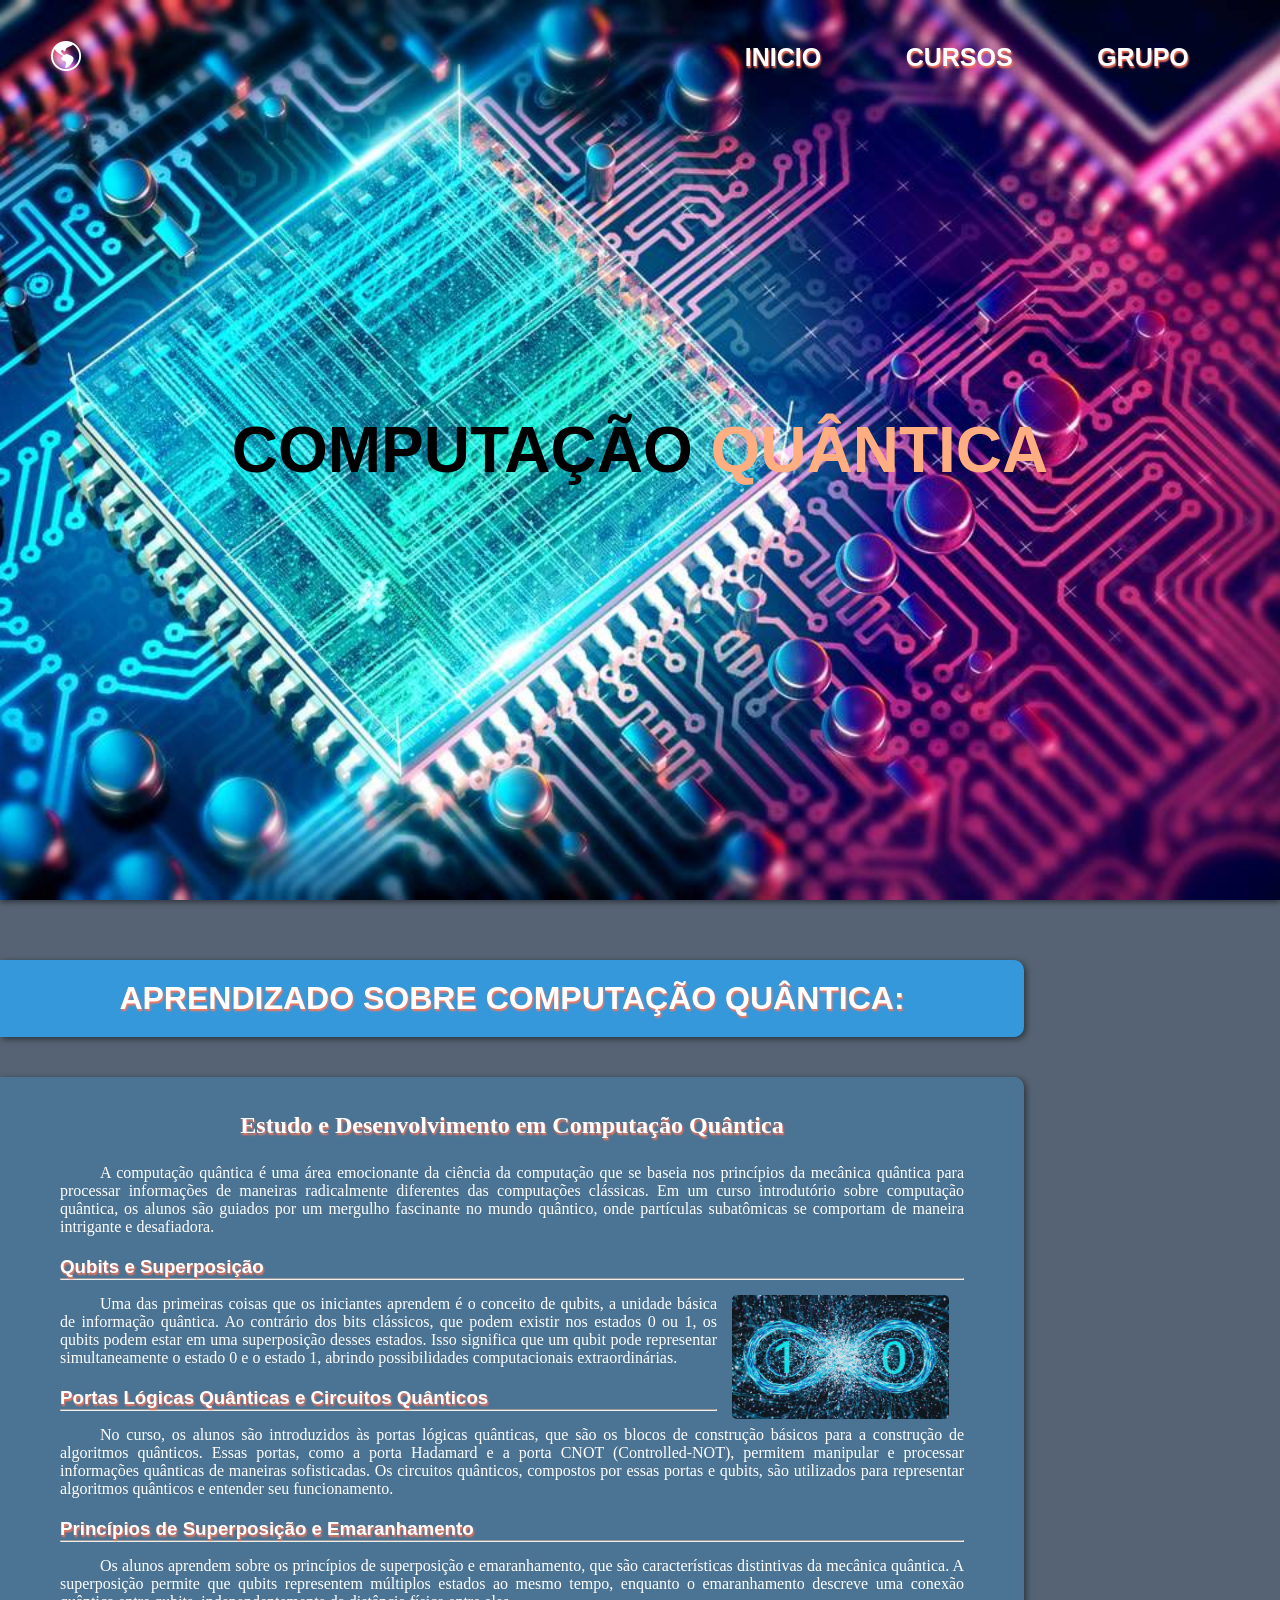
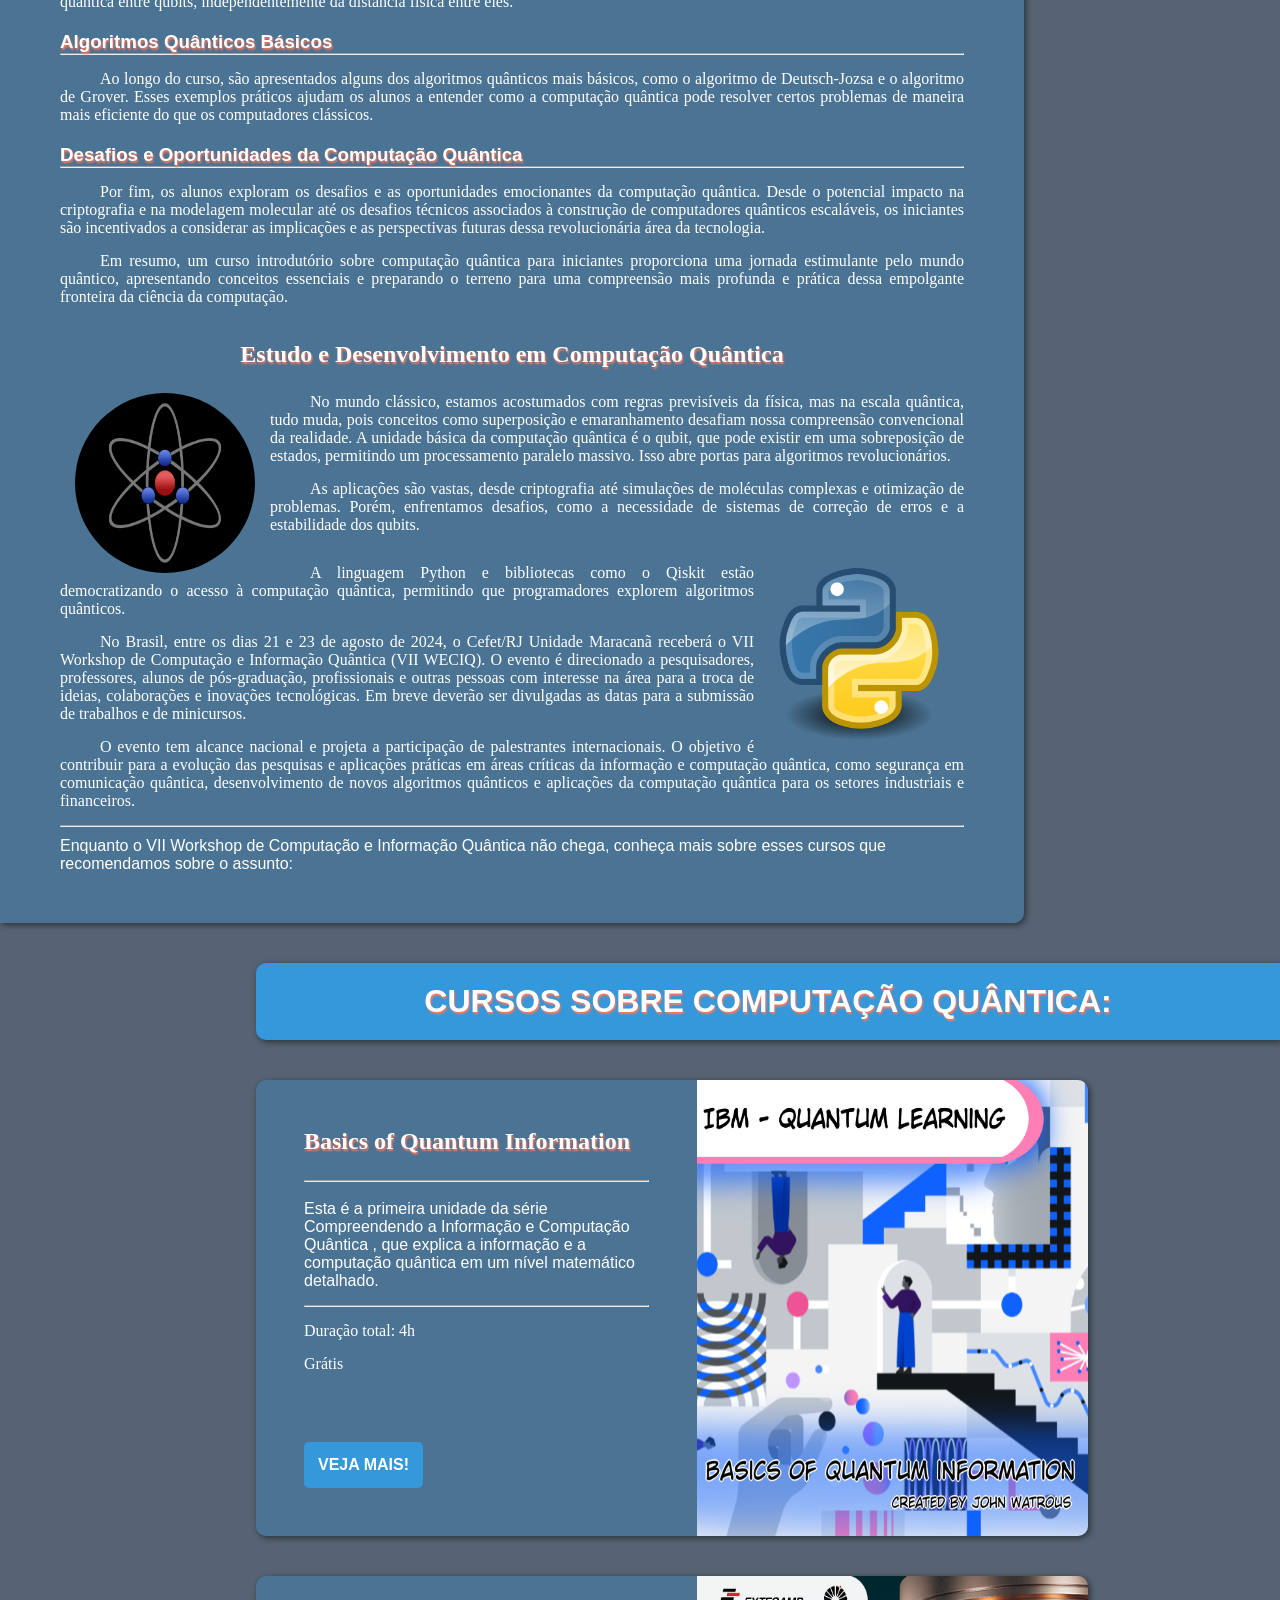
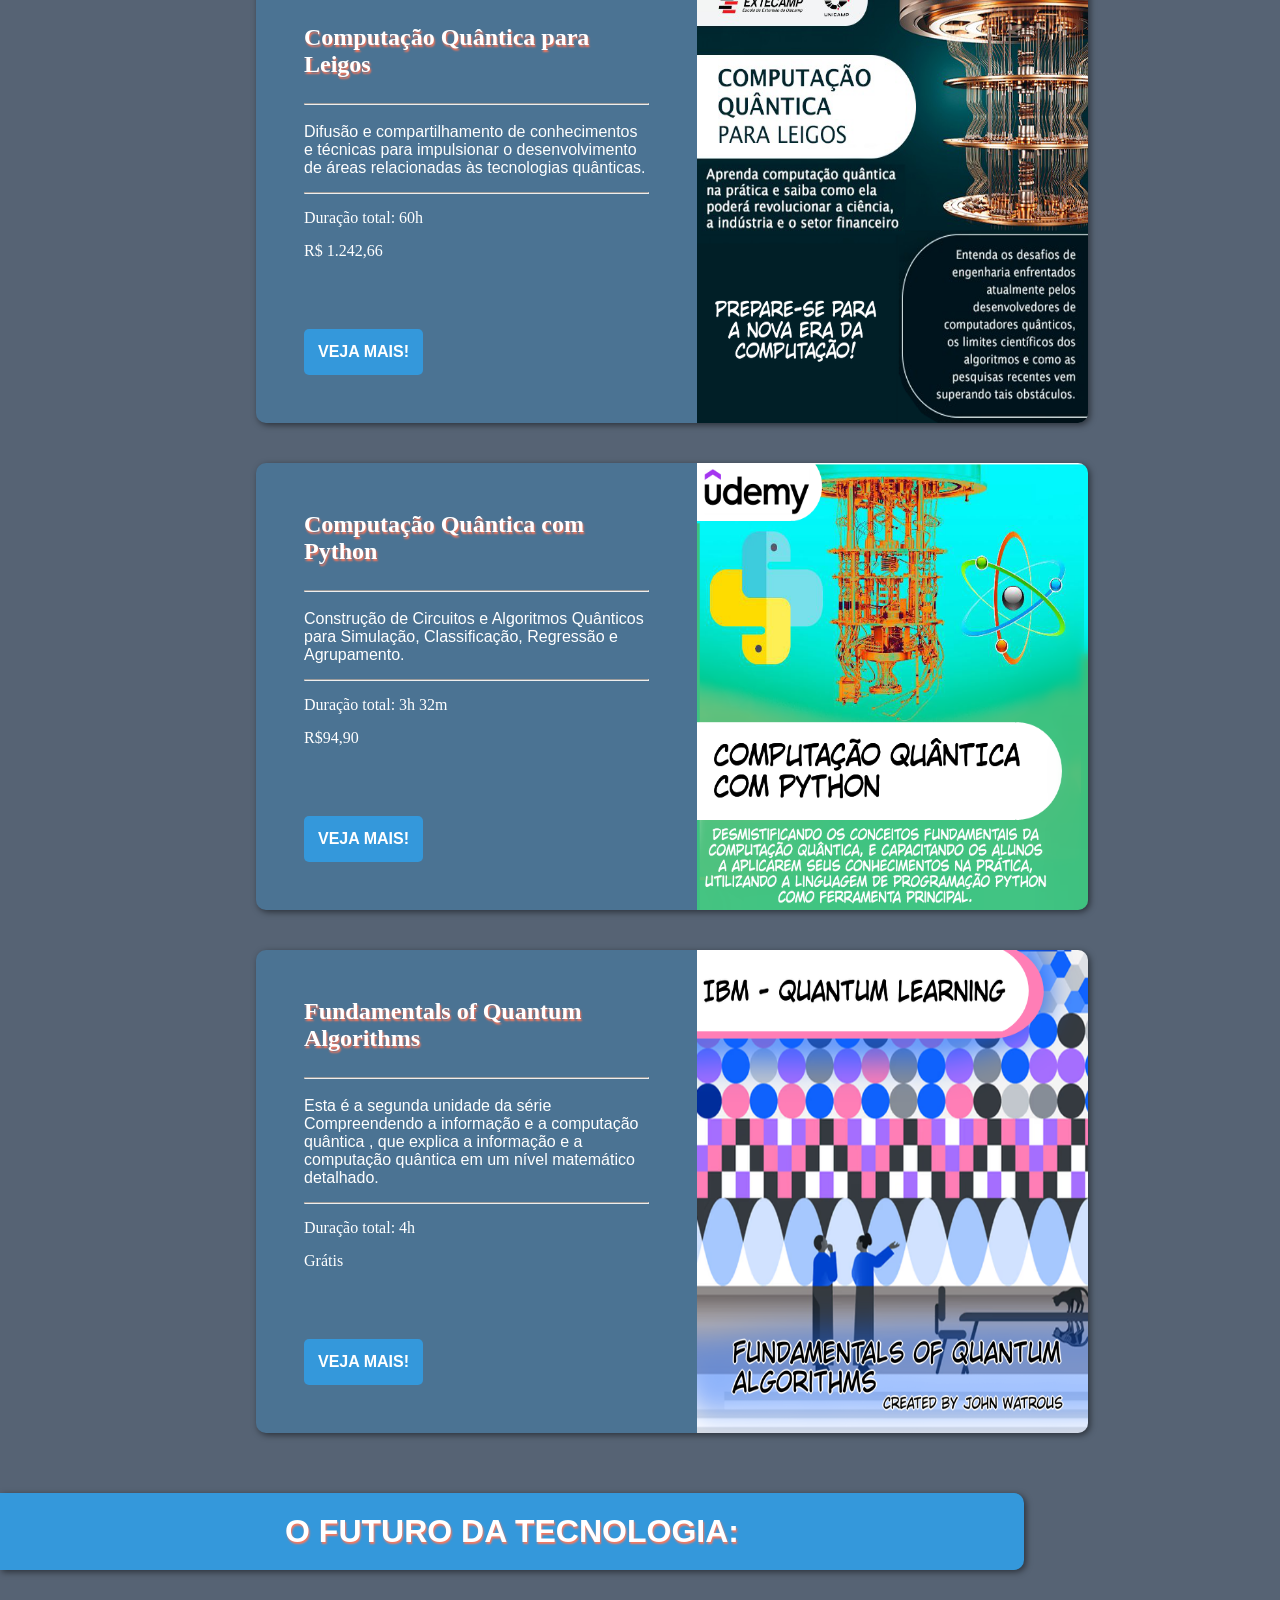
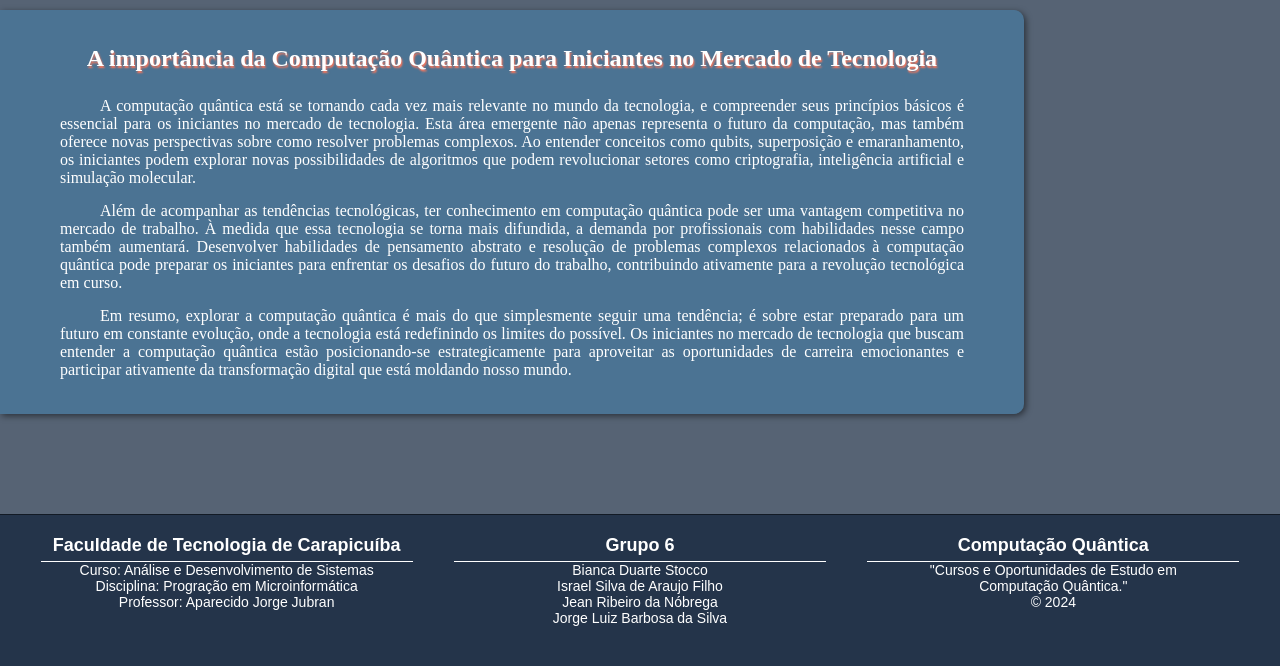
==== Paginas/CursosEOportunidade/index.html @ 968c8e0d "Mudanças 0.1" ====
<!DOCTYPE html>
<html lang="pt-br">
<head>
    <link rel="icon" href="image/led.png" type="image/x-icon">
    <link rel="stylesheet" href="https://cdnjs.cloudflare.com/ajax/libs/font-awesome/5.15.4/css/all.min.css">
    <meta charset="UTF-8">
    <meta http-equiv="X-UA-Compatible" content="IE=edge">
    <meta name="viewport" content="width=device-width, initial-scale=1.0">
    <link rel="stylesheet" href="https://cdn.jsdelivr.net/npm/bootstrap-icons@1.10.4/font/bootstrap-icons.css">
    <title>Computação Quântica</title>
    <link rel="stylesheet" href="style.css">
</head>
<body>
    <header id="header">
        <div class="container">

            <div class="flex">

                <a href="#"><i class="bi bi-globe-americas"></i></a>

                <nav>
                    <ul>
                        <li><a href="index.html">INICIO</a></li>
                        <li><a href="#meu-conteudo">CURSOS</a></li>
                        <li><a href="integrantes.html">GRUPO</a></li>
                        <!-- caso queira incluir um link para a central coloque aqui -->
                    </ul>
                </nav>
            </div><!--flex-->

        </div><!--container-->
    </header>

    <section class="banner">
        <h1>COMPUTAÇÃO <span>QUÂNTICA</span></h1>
    </section>

    <script src="outros/menu.js"></script>

    <!-- TITULO -->
    <div class="main-title">
        <h1>APRENDIZADO SOBRE COMPUTAÇÃO QUÂNTICA:</h1>
    </div>

    <!-- CONTEÚDO -->
    <div class="left">
        <h2> Estudo e Desenvolvimento em Computação Quântica </h2>
        <p>A computação quântica é uma área emocionante da ciência da computação que se baseia nos princípios da mecânica quântica para processar informações de maneiras radicalmente diferentes das computações clássicas. Em um curso introdutório sobre computação quântica, os alunos são guiados por um mergulho fascinante no mundo quântico, onde partículas subatômicas se comportam de maneira intrigante e desafiadora.
        </p>
        <h3 class="conteudoh3"> Qubits e Superposição<hr bg-color="white"></h3>
        <p><img class="txtimg" src="image/qubit.jpg" width="24%" height="24%" align="right" style="border-radius: 5px;opacity: 0.8">Uma das primeiras coisas que os iniciantes aprendem é o conceito de qubits, a unidade básica de informação quântica. Ao contrário dos bits clássicos, que podem existir nos estados 0 ou 1, os qubits podem estar em uma superposição desses estados. Isso significa que um qubit pode representar simultaneamente o estado 0 e o estado 1, abrindo possibilidades computacionais extraordinárias.
        </p>
        <h3 class="conteudoh3"> Portas Lógicas Quânticas e Circuitos Quânticos <hr bg-color="white"></h3>
        <p>No curso, os alunos são introduzidos às portas lógicas quânticas, que são os blocos de construção básicos para a construção de algoritmos quânticos. Essas portas, como a porta Hadamard e a porta CNOT (Controlled-NOT), permitem manipular e processar informações quânticas de maneiras sofisticadas. Os circuitos quânticos, compostos por essas portas e qubits, são utilizados para representar algoritmos quânticos e entender seu funcionamento.
        </p>
        <h3 class="conteudoh3"> Princípios de Superposição e Emaranhamento <hr bg-color="white"></h3>
        <p>Os alunos aprendem sobre os princípios de superposição e emaranhamento, que são características distintivas da mecânica quântica. A superposição permite que qubits representem múltiplos estados ao mesmo tempo, enquanto o emaranhamento descreve uma conexão quântica entre qubits, independentemente da distância física entre eles.
        </p>
        <h3 class="conteudoh3"> Algoritmos Quânticos Básicos <hr bg-color="white"></h3>
        <p>Ao longo do curso, são apresentados alguns dos algoritmos quânticos mais básicos, como o algoritmo de Deutsch-Jozsa e o algoritmo de Grover. Esses exemplos práticos ajudam os alunos a entender como a computação quântica pode resolver certos problemas de maneira mais eficiente do que os computadores clássicos.
        </p>
        <h3 class="conteudoh3"> Desafios e Oportunidades da Computação Quântica <hr bg-color="white"></h3>
        <p>Por fim, os alunos exploram os desafios e as oportunidades emocionantes da computação quântica. Desde o potencial impacto na criptografia e na modelagem molecular até os desafios técnicos associados à construção de computadores quânticos escaláveis, os iniciantes são incentivados a considerar as implicações e as perspectivas futuras dessa revolucionária área da tecnologia.
        </p>
        <p style="margin-bottom: 35px">
        Em resumo, um curso introdutório sobre computação quântica para iniciantes proporciona uma jornada estimulante pelo mundo quântico, apresentando conceitos essenciais e preparando o terreno para uma compreensão mais profunda e prática dessa empolgante fronteira da ciência da computação.


        </p>

        <h2> Estudo e Desenvolvimento em Computação Quântica </h2>
        <p>
        <img class="txtimg" src="image/atomo.gif" width="180px" height="180px" align="left" style="border-radius: 100%">
            No mundo clássico, estamos acostumados com regras previsíveis da física, mas na escala quântica, tudo muda, pois conceitos como superposição e emaranhamento desafiam nossa compreensão convencional da realidade.
            A unidade básica da computação quântica é o qubit, que pode existir em uma sobreposição de estados, permitindo um processamento paralelo massivo. Isso abre portas para algoritmos revolucionários.
        </p>
        <p>
            As aplicações são vastas, desde criptografia até simulações de moléculas complexas e otimização de problemas. Porém, enfrentamos desafios, como a necessidade de sistemas de correção de erros e a estabilidade dos qubits.
        </p>
        <p style="margin-top: 30px"><img class="txtimg" src="image/Python.png" width="180px" height="180px" align="right">
            A linguagem Python e bibliotecas como o Qiskit estão democratizando o acesso à computação quântica, permitindo que programadores explorem algoritmos quânticos.
        </p>
        <p>
            No Brasil, entre os dias 21 e 23 de agosto de 2024, o Cefet/RJ Unidade Maracanã receberá o VII Workshop de Computação e Informação Quântica (VII WECIQ). O evento é direcionado a pesquisadores, professores, alunos de pós-graduação, profissionais e outras pessoas com interesse na área para a troca de ideias, colaborações e inovações tecnológicas. Em breve deverão ser divulgadas as datas para a submissão de trabalhos e de minicursos.
        </p>
        <p>
            O evento tem alcance nacional e projeta a participação de palestrantes internacionais. O objetivo é contribuir para a evolução das pesquisas e aplicações práticas em áreas críticas da informação e computação quântica, como segurança em comunicação quântica, desenvolvimento de novos algoritmos quânticos e aplicações da computação quântica para os setores industriais e financeiros.
        </p>
        <p id="meu-conteudo"> <hr bg-color="white" style="margin-bottom: 10px">Enquanto o VII Workshop de Computação e Informação Quântica não chega, conheça mais sobre esses cursos que recomendamos sobre o assunto:</p>
    </div>
    <!-- TITULO 2 -->
    <div class="main-title2">
        <h1>CURSOS SOBRE COMPUTAÇÃO QUÂNTICA:</h1>
    </div>

    <!-- CARD HORIZONTAL -->
    
    <div class="tarjeta">
   <div class="conteudo">
      <div class="ladoIzq">
      <h2 class="titulo">Basics of Quantum Information</h2>
      <div class="corpo">
      <p><hr bg-color="white"><br />Esta é a primeira unidade da série Compreendendo a Informação e Computação Quântica , que explica a informação e a computação quântica em um nível matemático detalhado.</p><hr bg-color="white">   
      <p>Duração total: 4h</p>
      <p>Grátis</p>
            <a class="btn" target="_blank" href="https://learning.quantum.ibm.com/course/basics-of-quantum-information">VEJA MAIS!</a>
      </div> 
   </div>
    <div class="ladoDer">
        <img src="image/basics.png" /></div>
    </div>
</div>
    <div class="tarjeta">
   <div class="conteudo">
      <div class="ladoIzq">
      <h2 class="titulo">Computação Quântica para Leigos</h2>
      <div class="corpo">
      <p><hr bg-color="white"><br />Difusão e compartilhamento de conhecimentos e técnicas para impulsionar o desenvolvimento de áreas relacionadas às tecnologias quânticas.</p><hr bg-color="white">
      <p>Duração total: 60h</p>
      <p>R$ 1.242,66</p>
            <a class="btn" target="_blank" href="https://www.extecamp.unicamp.br/dados.asp?sigla=%81k%CA%C2%5E%E2%DE%9F&of=%F7%12%AA">VEJA MAIS!</a>
      </div> 
   </div>
    <div class="ladoDer">
        <img src="image/leigos.png" /></div>
    </div>
</div>
<div class="tarjeta">
   <div class="conteudo">
      <div class="ladoIzq">
      <h2 class="titulo">Computação Quântica com Python</h2>
      <div class="corpo">
      <p><hr bg-color="white"><br />Construção de Circuitos e Algoritmos Quânticos para Simulação, Classificação, Regressão e Agrupamento.</p><hr bg-color="white">
      <p>Duração total: 3h 32m</p>
      <p>R$94,90</p>
            <a class="btn" target="_blank" href="https://www.udemy.com/course/computacao-quantica-com-python/?couponCode=ST6MT42324">VEJA MAIS!</a>
      </div> 
   </div>
    <div class="ladoDer">
        <img src="image/cursopy.png" /></div>
    </div>
    </div>

<div class="tarjeta">
   <div class="conteudo">
      <div class="ladoIzq">
      <h2 class="titulo">Fundamentals of Quantum Algorithms</h2>
      <div class="corpo">
      <p><hr bg-color="white"><br />Esta é a segunda unidade da série Compreendendo a informação e a computação quântica , que explica a informação e a computação quântica em um nível matemático detalhado.</p><hr bg-color="white">
      <p>Duração total: 4h</p>
      <p>Grátis</p>
            <a class="btn" target="_blank" href="https://learning.quantum.ibm.com/course/fundamentals-of-quantum-algorithms">VEJA MAIS!</a>
      </div> 
   </div>
    <div class="ladoDer">
        <img src="image/fundament.png" /></div>
    </div>
    </div>
    
    <!-- FINALIZAÇÃO -->
    <div class="main-title">
        <h1>O FUTURO DA TECNOLOGIA:</h1>
    </div>
    <div class="left" style="margin-bottom: 100px;">
        <h2> A importância da Computação Quântica para Iniciantes no Mercado de Tecnologia </h2>
        <p>A computação quântica está se tornando cada vez mais relevante no mundo da tecnologia, e compreender seus princípios básicos é essencial para os iniciantes no mercado de tecnologia. Esta área emergente não apenas representa o futuro da computação, mas também oferece novas perspectivas sobre como resolver problemas complexos. Ao entender conceitos como qubits, superposição e emaranhamento, os iniciantes podem explorar novas possibilidades de algoritmos que podem revolucionar setores como criptografia, inteligência artificial e simulação molecular.
        </p><p>
        Além de acompanhar as tendências tecnológicas, ter conhecimento em computação quântica pode ser uma vantagem competitiva no mercado de trabalho. À medida que essa tecnologia se torna mais difundida, a demanda por profissionais com habilidades nesse campo também aumentará. Desenvolver habilidades de pensamento abstrato e resolução de problemas complexos relacionados à computação quântica pode preparar os iniciantes para enfrentar os desafios do futuro do trabalho, contribuindo ativamente para a revolução tecnológica em curso.
        </p><p>
        Em resumo, explorar a computação quântica é mais do que simplesmente seguir uma tendência; é sobre estar preparado para um futuro em constante evolução, onde a tecnologia está redefinindo os limites do possível. Os iniciantes no mercado de tecnologia que buscam entender a computação quântica estão posicionando-se estrategicamente para aproveitar as oportunidades de carreira emocionantes e participar ativamente da transformação digital que está moldando nosso mundo.
        </p>
    </div>

    <!-- RODAPÉ -->
    <footer class="footer">
        <div class="column">
            <h3>Faculdade de Tecnologia de Carapicuíba</h3>
            <p>Curso:       Análise e Desenvolvimento de Sistemas</p>
            <p>Disciplina:  Progração em Microinformática</p>
            <p>Professor:   Aparecido Jorge Jubran</p>
        </div>
        <div class="column">
            <h3>Grupo 6</h3>
            <p>Bianca Duarte Stocco</p>
            <p>Israel Silva de Araujo Filho</p>
            <p>Jean Ribeiro da Nóbrega</p>
            <p>Jorge Luiz Barbosa da Silva</p>
        </div>
        <div class="column">
            <h3>Computação Quântica</h3>
            <p>"Cursos e Oportunidades de Estudo em <br/> Computação Quântica."</p>
            <p>&copy; 2024</p>
        </div>
    </footer>
</body>
</html>
---- Paginas/CursosEOportunidade/style.css ----
/* MENU */
*{
    margin: 0;
    padding: 0;
    box-sizing: border-box;
    font-family: 'Poppins', sans-serif;
}

html{
    background-color: rgba(15, 34, 57, 0.7);
}

.container{
    max-width: 1280px;
    margin: auto;
}

.flex{
    display: flex;
    align-items: center;
    justify-content: space-between;
}

header{
    width: 100%;
    padding: 40px 4%;
    position: fixed;
    top: 0;
    left: 0;
    transition: .5s;
}

header.rolagem{
    background-color: rgba(15, 34, 57, 0.7);
    padding: 20px 4%;
    border-bottom: 1px solid rgba(0,0,0,0.5);
}

header.rolagem a, header.rolagem i{
    color: #fff;
}

header i{
    font-size: 30px;
    color: #fff;
}

header ul{
    list-style-type: none;
}

header ul li{
    display: inline-block;
    margin: 0 40px;
}

header ul li a{
    font-size: 25px;
    color: #fff;
    text-decoration: none;
    font-weight: bold;
    text-shadow: 1px 2px 2px #FE775A;
}

.banner{
    height: 100vh;
    background-image: url(image/banner.jpg);
    background-position: 100% 0;
    background-repeat: no-repeat;
    background-size: cover;

    display: flex;
    align-items: center;
    justify-content: center;
    box-shadow: 0 2px 6px rgba(0, 0, 0, 0.5);
}

.banner h1{
    font-size: 4em;
}

.banner h1 span{
    color: #FFAE81;
}

/* CARDS */
.main-title {
    text-align: center;
    margin-top: 60px;
    margin-bottom: 40px;
    background-color: #3498db; 
    width: 80%; 
    padding: 20px; 
    box-sizing: border-box;
    color: #fff;
    text-shadow: 1px 2px 2px #FE775A;
    border-radius: 0 10px 10px 0;
    box-shadow: 2px 2px 6px rgba(0, 0, 0, 0.5);
}
.container-card {
    display: flex;
    justify-content: center;
    flex-wrap: wrap;
    gap: 7%;
    padding: 20px;
}

.card {
    width: 350px;
    background-color: rgba(52, 152, 219, 0.3);
    /*background-color: rgba(15, 34, 57, 0.6);*/
    color: #fff;
    border-radius: 8px;
    overflow: hidden;
    box-shadow: 0 2px 6px rgba(0, 0, 0, 0.5);
}

.card img {
    width: 100%;
    height: 350px;
    object-fit: cover;
}
.card img:hover{
    padding: 10px;
    border-radius: 60%;
    transition: 0.5s;
}

.card-info {
    padding: 15px;
}

.card-info h3 {
    margin-bottom: 10px;
    font-size: 18px;
    text-align: center;
    text-shadow: 1px 2px 2px #FE775A;
}

.card-info p {
    font-family: verdana;
    text-align: center;
    font-size: 14px;
    line-height: 1.4;
}

/* REDES SOCIAIS */
.social-icons {
            display: flex;
            justify-content: center; 
            align-items: center; 
        }
        .social-icons a {
            text-decoration: none;
            color: #333; 
            font-size: 36px;
            margin: 5px 10px;
        }
        .social-icons a:hover {
            color: #007bff; 
            transition: 0.3s;
        }
/* CONTEÚDO */
/* ALINHADOS A ESQUERDA*/
.left{
    left: 0;
    background-color: rgba(52, 152, 219, 0.3);
    width: 80%;
    border-radius: 0 10px 10px 0;
    padding: 35px 60px;
    margin: 25px 0;
    color: #fff;
    box-shadow: 2px 2px 6px rgba(0, 0, 0, 0.5);
}
.left h2{
    padding-bottom: 10px; 
    text-align: center;
    font-family: verdana;
    text-shadow: 1px 2px 2px #FE775A;
}
.left p{
    text-indent:2.5em;
    text-align: justify;
    margin-top: 15px;
    font-family: verdana;
}
.txtimg{
    margin: 0 15px;
}
.conteudoh3{
    margin-top: 20px;
    text-shadow: 1px 2px 2px #FE775A;
}

/* CONTEÚDO */
/* ALINHADOS A DIREITA */
.main-title2 {
    margin-left: 20%;
    text-align: center;
    margin-top: 40px;
    background-color: #3498db; /* Cor de fundo do título */
    width: 80%; /* Largura que cobre 80% da página */
    padding: 20px; /* Espaçamento interno */
    box-sizing: border-box; /* Inclui padding na largura total */
    color: #fff;
    text-shadow: 1px 2px 2px #FE775A;
    border-radius: 10px 0 0 10px;
    box-shadow: 2px 2px 6px rgba(0, 0, 0, 0.5);
}

/* CARD HORIZONTAL*/

.tarjeta {
  max-width: 65vw;
  margin-left: 20%;
  margin-top: 40px;
  margin-bottom: 40px;
  display: block;
  border-radius: 10px;
  box-shadow: 2px 2px 6px rgba(0, 0, 0, 0.5);
  overflow: hidden;
}
.conteudo {
  display: flex;
}
@media (max-width: 1024px){
  .conteudo{
  flex-direction: column;
  }
  .tarjeta {
   max-width: 95vw;
  }
}
.ladoIzq, .ladoDer {
  width: 100%;
}
.ladoDer img {
  width: 100%;
  height: 100%;
  border-style: none;
}
.ladoIzq {
      background-color: rgba(52, 152, 219, 0.3);
  color: white;
  padding: 48px
}
.btn {
  display: inline-block;
  background: white;
  margin-right: 4px;
  padding: 14px;
  border-radius: 5px;
  margin-top: 20%;
}
a.btn{
   text-decoration: none;
}
a.btn:first-of-type {
   background: #3498db;
   color: white;
   font-weight: bold;
}
a.btn:hover{
    background-color: rgba(15, 34, 57, 0.4);
    transition: 0.7s;
}
.corpo p{
    text-align: left;
    margin-top: 15px;
    font-family: verdana;
}
.titulo{
    padding-bottom: 10px; 
    font-family: verdana;
    text-shadow: 1px 2px 2px #FE775A;
}

/* RODAPÉ */
.footer {
    background-color: rgba(15, 34, 57, 0.7);
    color: #fff;
    padding: 20px;
    display: flex;
    flex-wrap: wrap;
    justify-content: space-around;
    border-top: 1px solid rgba(0,0,0,0.5);
}

.column {
    width: 30%; /* Ajustar a largura conforme necessário */
    margin-bottom: 20px;
}

.column h3 {
    font-size: 18px;
    border-bottom: 1px solid #fff;
    padding-bottom: 5px;
    text-align: center;
}

.column p{
    font-size: 14px;
    list-style: none;
    text-align: center;
}
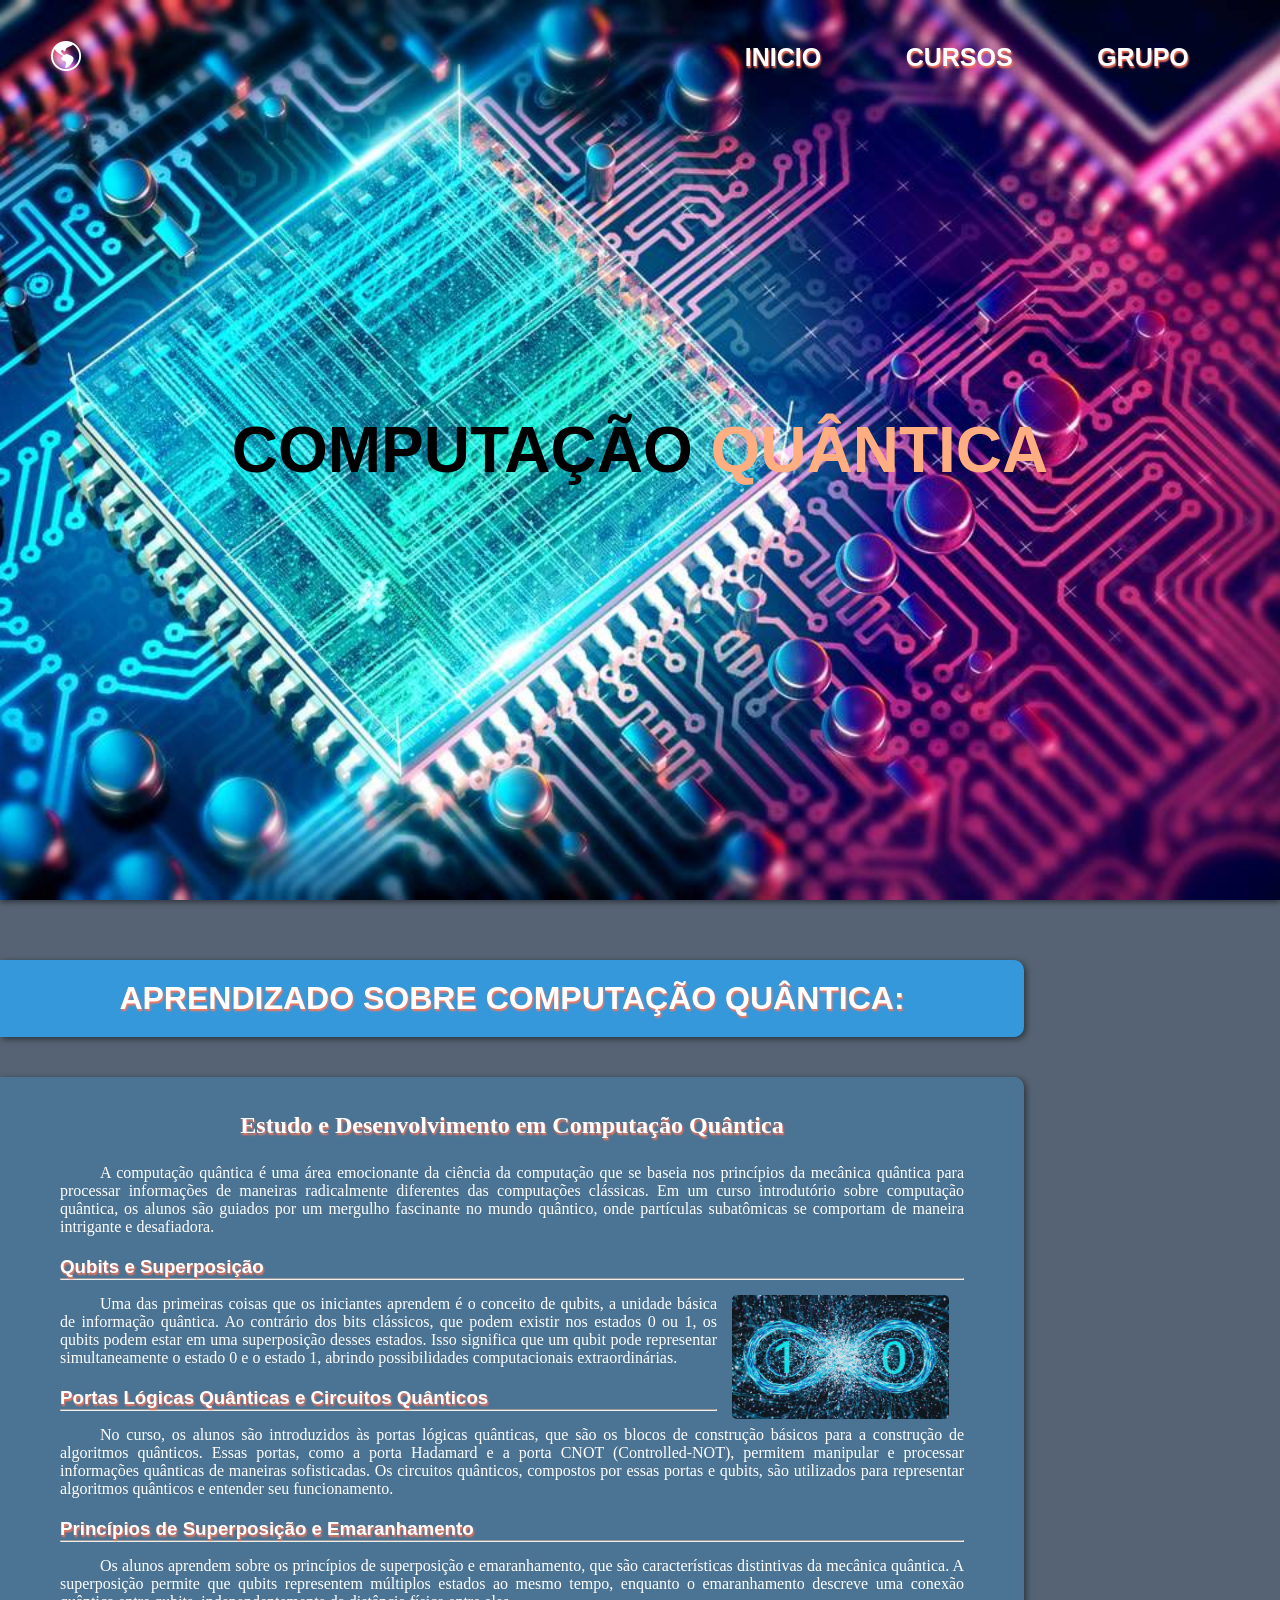
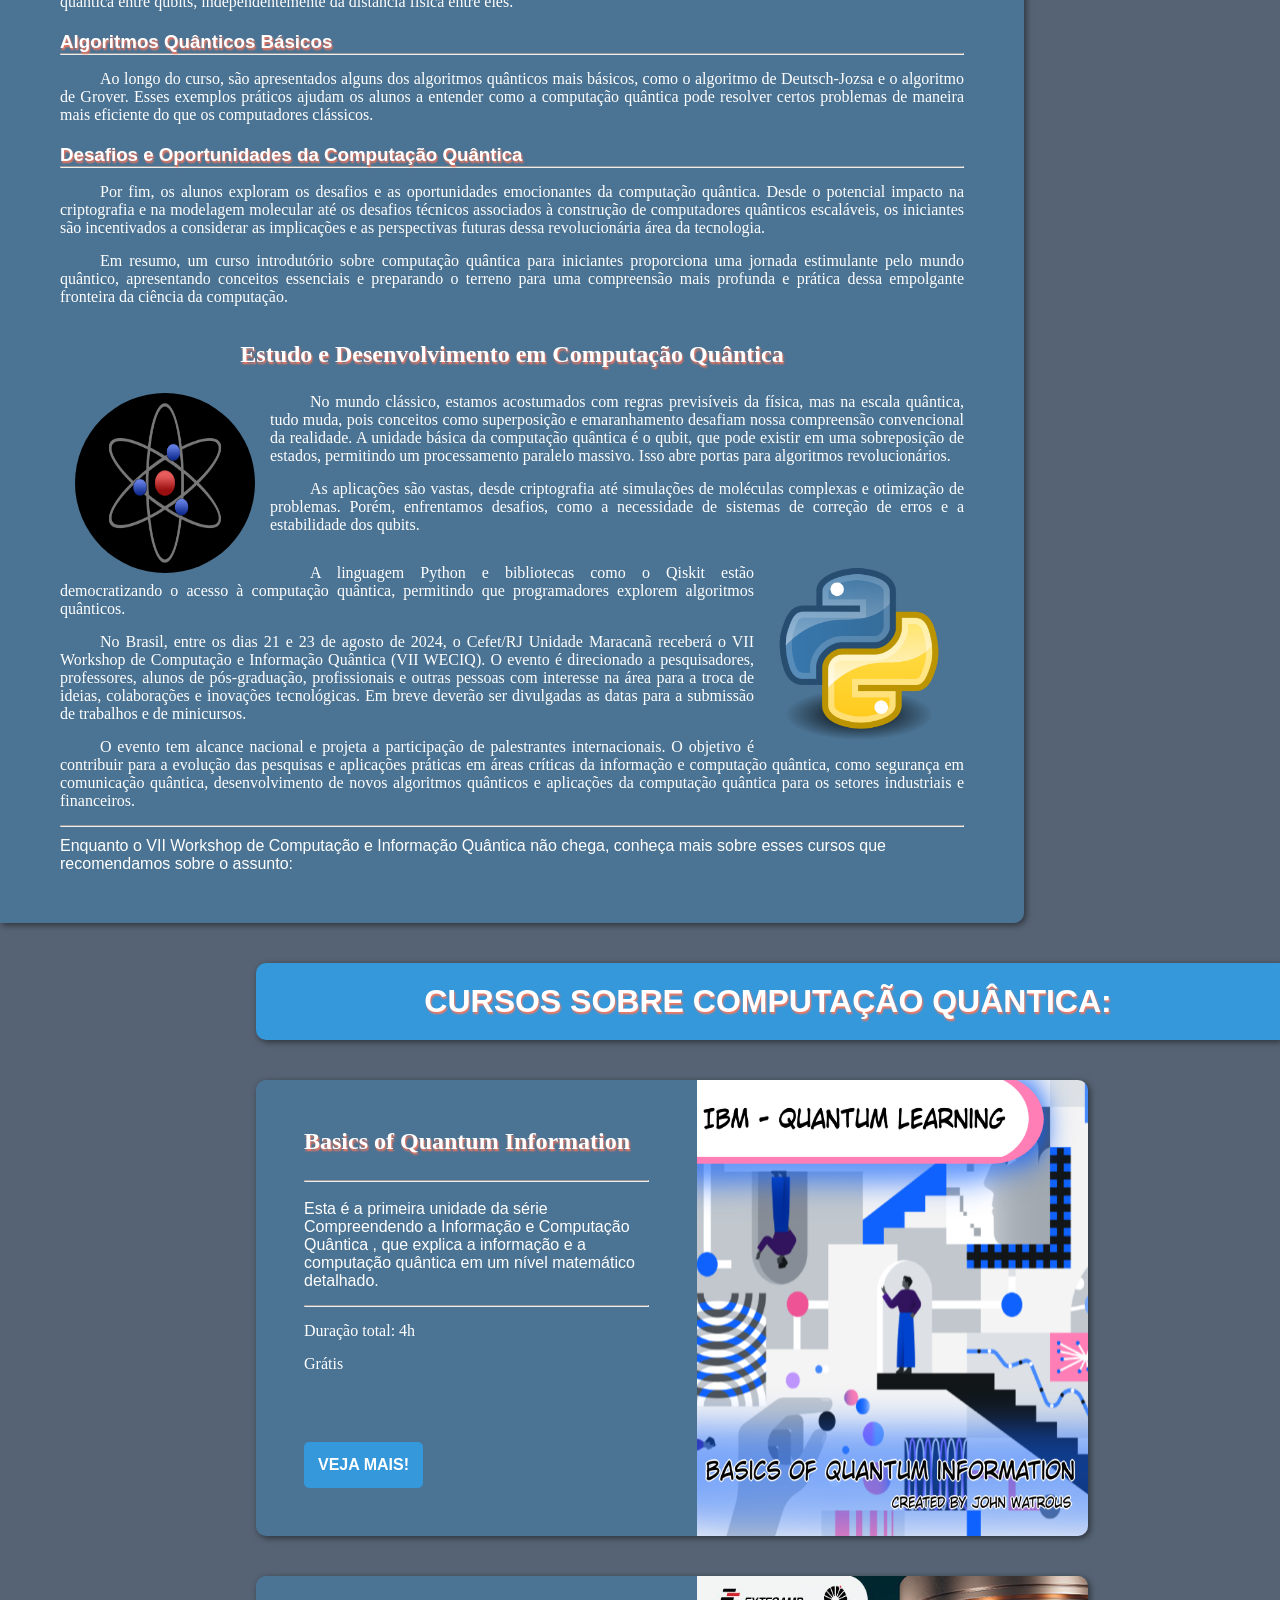
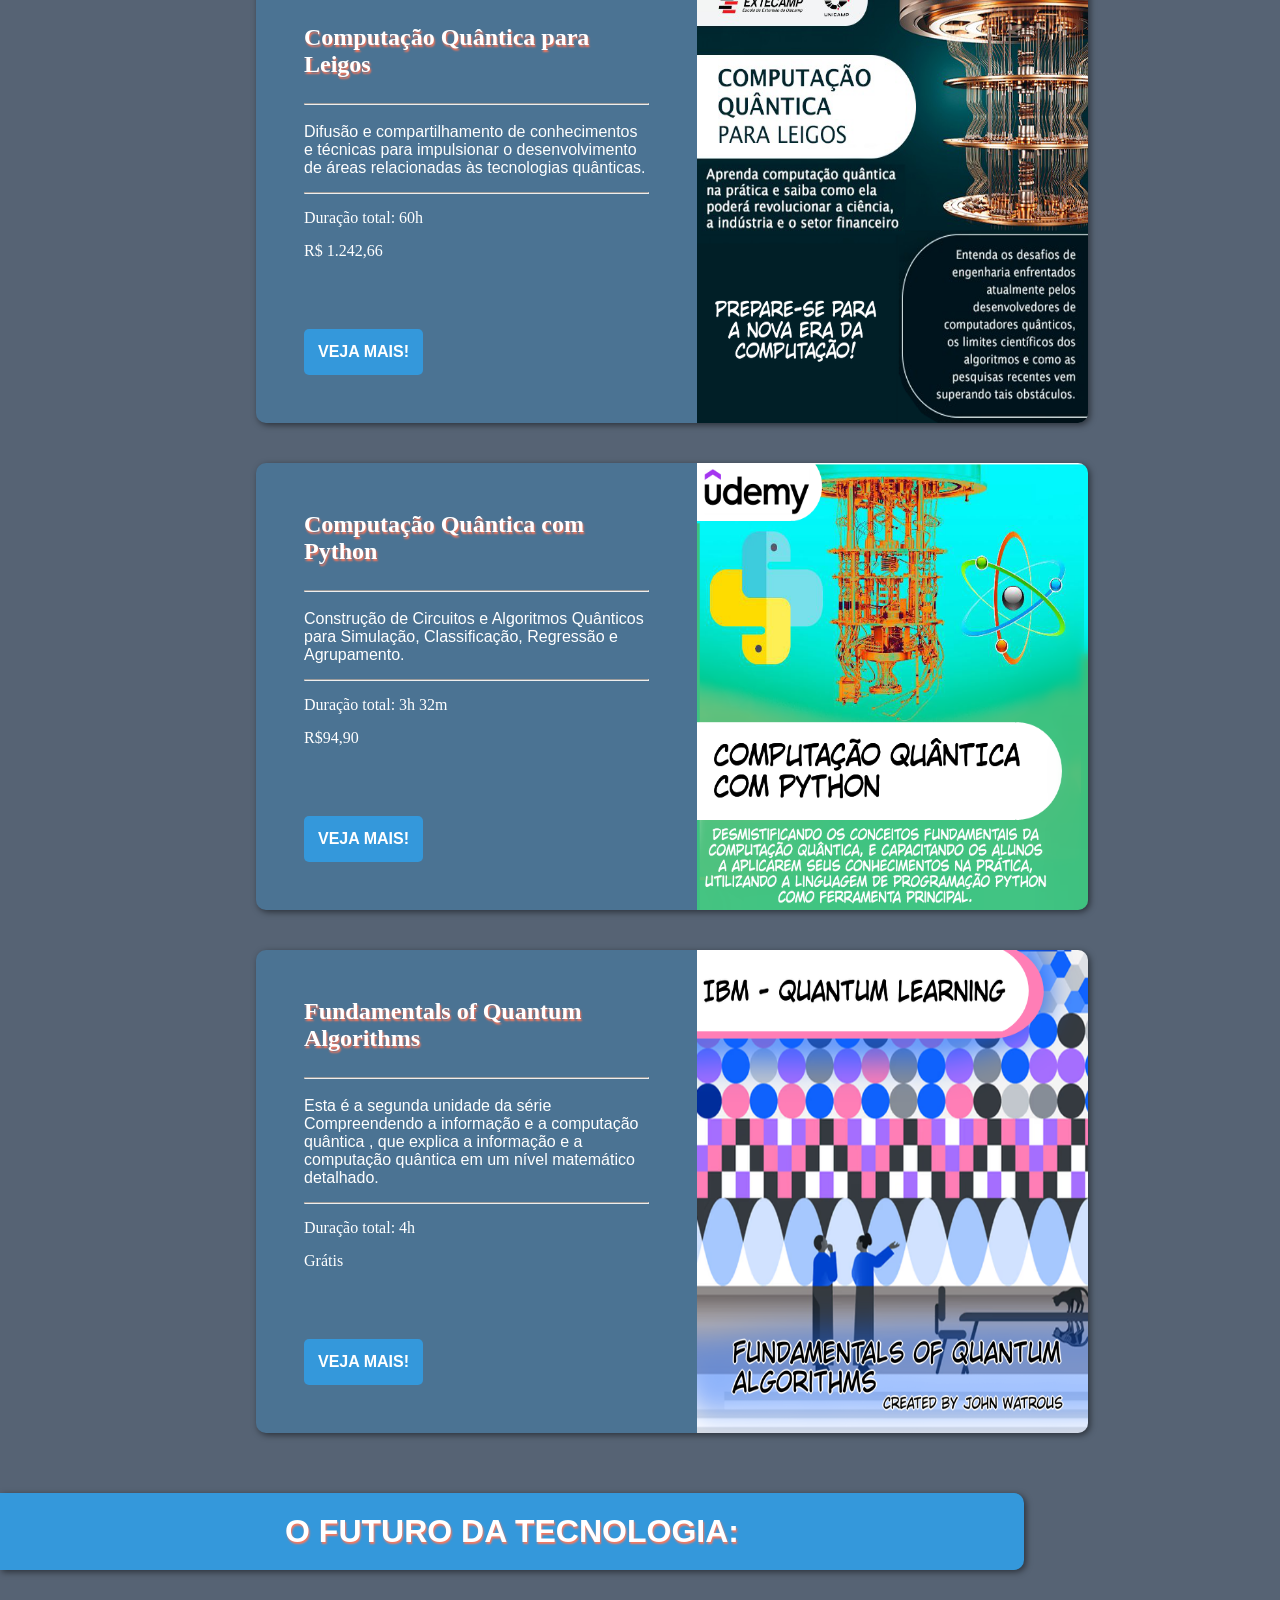
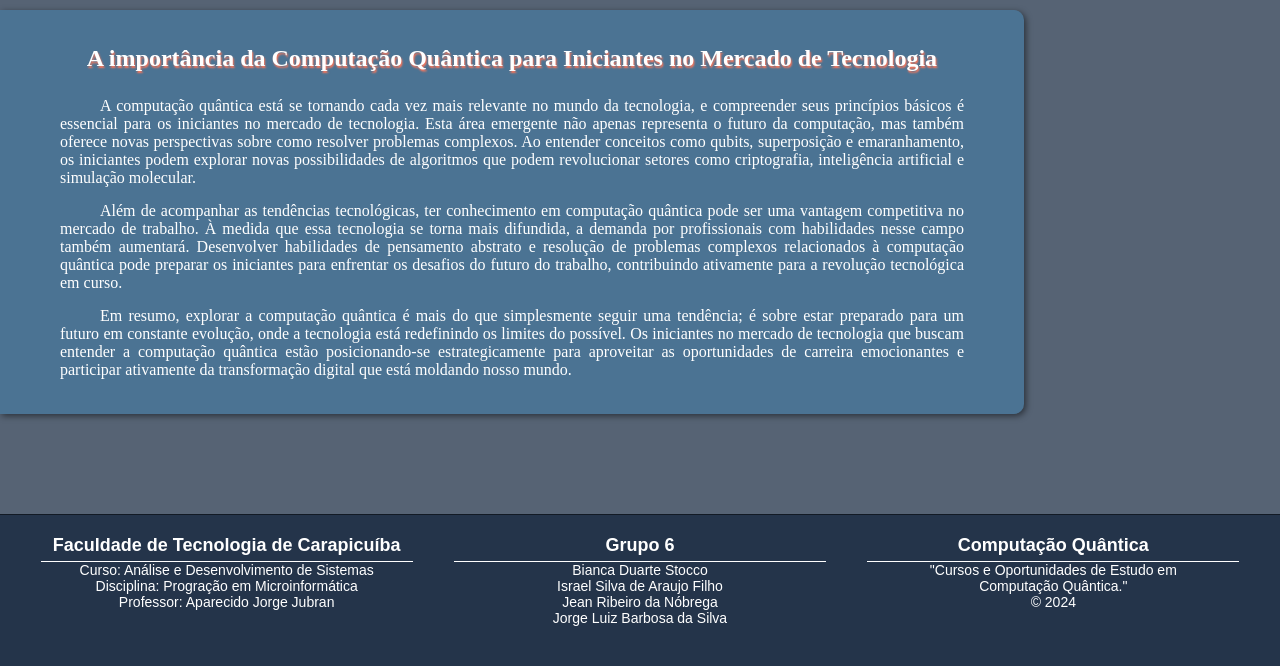
==== commit 1eff172d: "Alterações 2.0" ====
--- a/Paginas/CursosEOportunidade/index.html
+++ b/Paginas/CursosEOportunidade/index.html
@@ -20,7 +20,7 @@
 
                 <nav>
                     <ul>
-                        <li><a href="index.html">INICIO</a></li>
+                        <li><a href="../../index.html">INICIO</a></li>
                         <li><a href="#meu-conteudo">CURSOS</a></li>
                         <li><a href="integrantes.html">GRUPO</a></li>
                         <!-- caso queira incluir um link para a central coloque aqui -->
